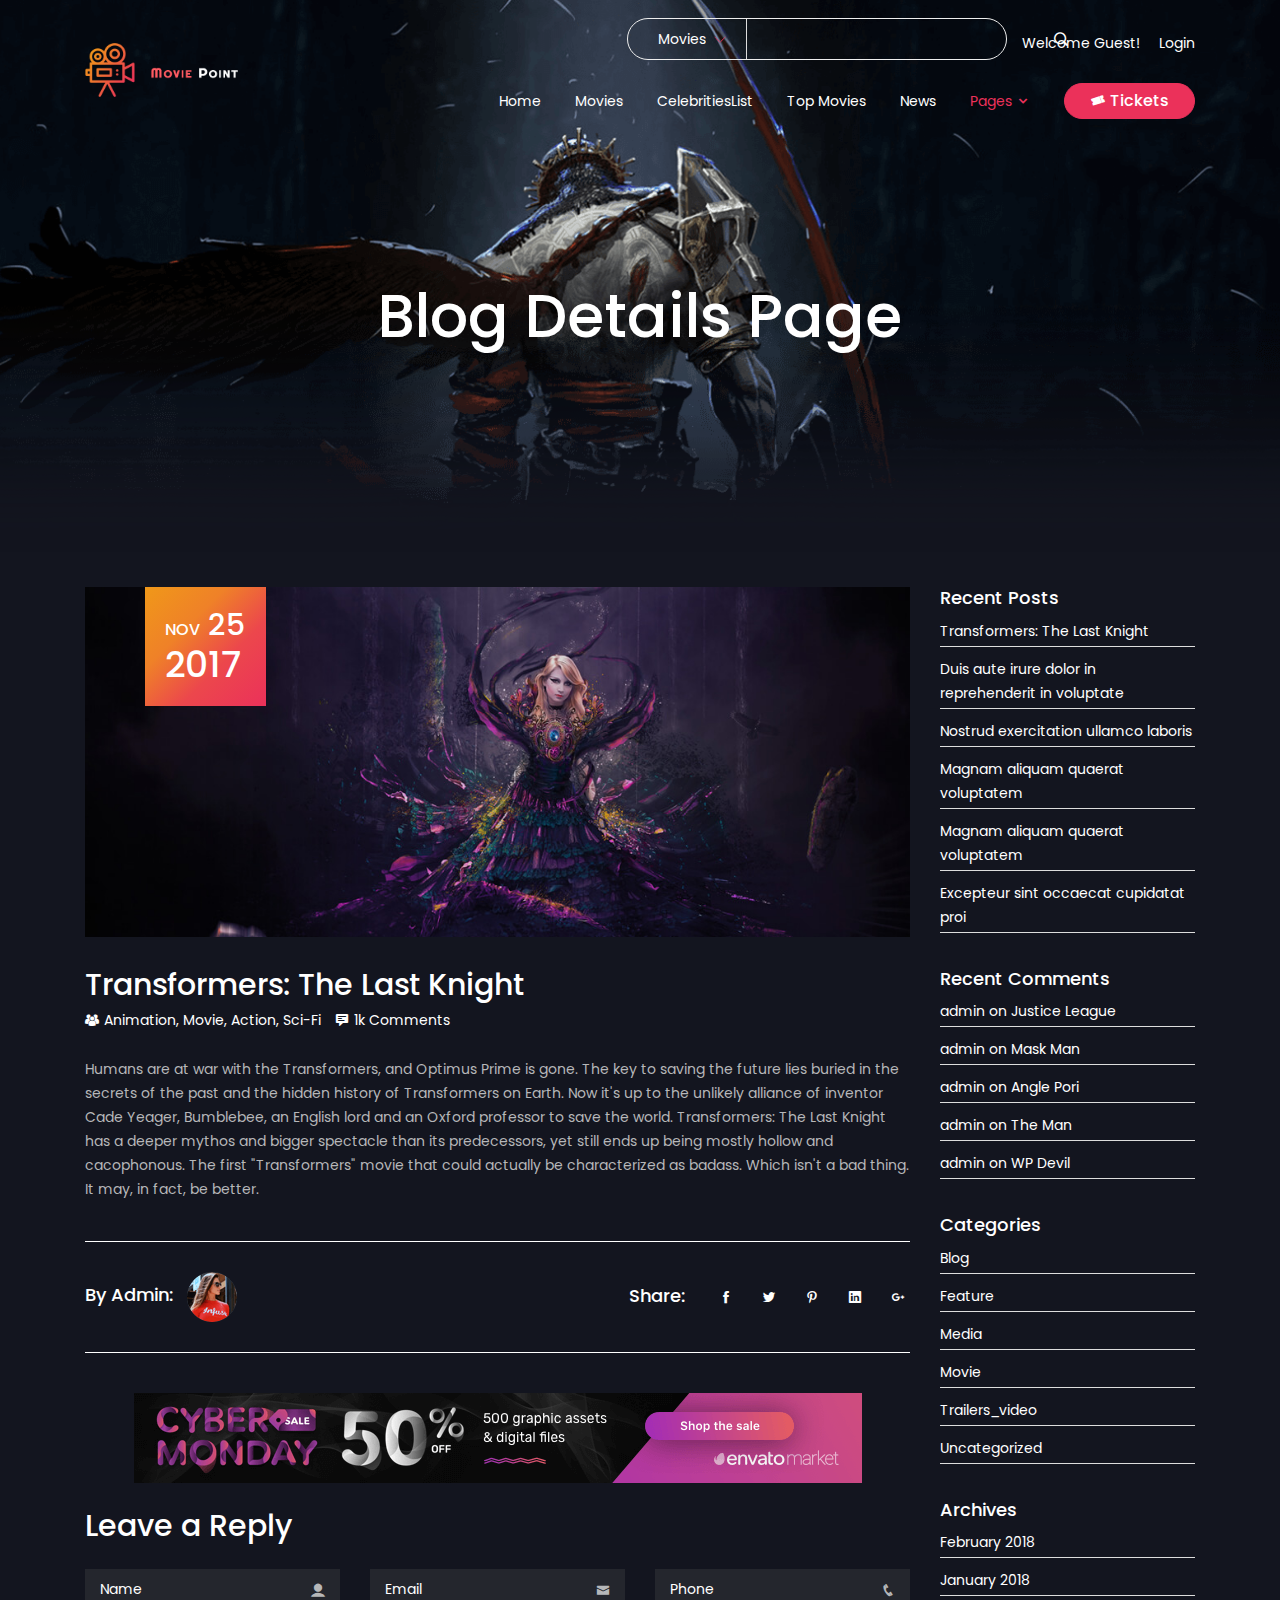
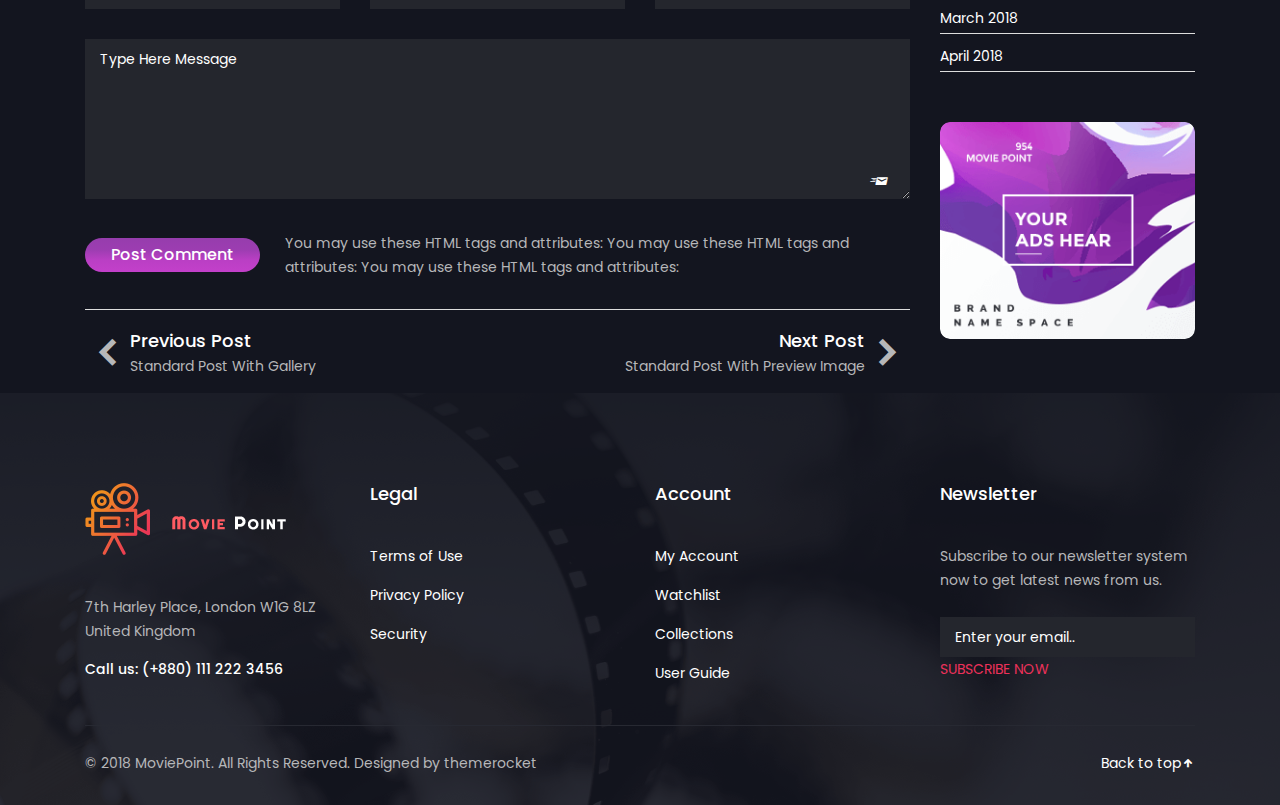
==== blog-details.html @ 6b2acb6d "Basic" ====
<!DOCTYPE HTML>
<html lang="zxx">
	<head>
		<meta charset="UTF-8">
		<meta http-equiv="X-UA-Compatible" content="IE=edge">
		<meta name="viewport" content="width=device-width, initial-scale=1">
		<title>Moviepoint - Online Movie,Vedio and TV Show HTML Template</title>
		<!-- Favicon Icon -->
		<link rel="icon" type="image/png" href="assets/img/favcion.png" />
		<!-- Bootstrap CSS -->
		<link rel="stylesheet" type="text/css" href="assets/css/bootstrap.min.css" media="all" />
		<!-- Slick nav CSS -->
		<link rel="stylesheet" type="text/css" href="assets/css/slicknav.min.css" media="all" />
		<!-- Iconfont CSS -->
		<link rel="stylesheet" type="text/css" href="assets/css/icofont.css" media="all" />
		<!-- Owl carousel CSS -->
		<link rel="stylesheet" type="text/css" href="assets/css/owl.carousel.css">
		<!-- Popup CSS -->
		<link rel="stylesheet" type="text/css" href="assets/css/magnific-popup.css">
		<!-- Main style CSS -->
		<link rel="stylesheet" type="text/css" href="assets/css/style.css" media="all" />
		<!-- Responsive CSS -->
		<link rel="stylesheet" type="text/css" href="assets/css/responsive.css" media="all" />
		<!--[if lt IE 9]>
		  <script src="https://oss.maxcdn.com/html5shiv/3.7.3/html5shiv.min.js"></script>
		  <script src="https://oss.maxcdn.com/respond/1.4.2/respond.min.js"></script>
		<![endif]-->
	</head>
	<body>
		<!-- Page loader -->
	    <div id="preloader"></div>
		<!-- header section start -->
		<header class="header">
			<div class="container">
				<div class="header-area">
					<div class="logo">
						<a href="index-2.html"><img src="assets/img/logo.png" alt="logo" /></a>
					</div>
					<div class="header-right">
						<form action="#">
							<select>
								<option value="Movies">Movies</option>
								<option value="Movies">Movies</option>
								<option value="Movies">Movies</option>
							</select>
							<input type="text"/>
							<button><i class="icofont icofont-search"></i></button>
						</form>
						<ul>
							<li><a href="#">Welcome Guest!</a></li>
							<li><a class="login-popup" href="#">Login</a></li>
						</ul>
					</div>
					<div class="menu-area">
						<div class="responsive-menu"></div>
					    <div class="mainmenu">
                            <ul id="primary-menu">
                                <li><a href="index-2.html">Home</a></li>
                                <li><a href="movies.html">Movies</a></li>
                                <li><a href="celebrities.html">CelebritiesList</a></li>
                                <li><a href="top-movies.html">Top Movies</a></li>
                                <li><a href="blog.html">News</a></li>
								<li><a class="active" href="#">Pages <i class="icofont icofont-simple-down"></i></a>
									<ul>
										<li><a class="active" href="blog-details.html">Blog Details</a></li>
										<li><a href="movie-details.html">Movie Details</a></li>
									</ul>
								</li>
                                <li><a class="theme-btn" href="#"><i class="icofont icofont-ticket"></i> Tickets</a></li>
                            </ul>
					    </div>
					</div>
				</div>
			</div>
		</header>
		<div class="login-area">
			<div class="login-box">
				<a href="#"><i class="icofont icofont-close"></i></a>
				<h2>LOGIN</h2>
				<form action="#">
					<h6>USERNAME OR EMAIL ADDRESS</h6>
					<input type="text" />
					<h6>PASSWORD</h6>
					<input type="text" />
					<div class="login-remember">
						<input type="checkbox" />
						<span>Remember Me</span>
					</div>
					<div class="login-signup">
						<span>SIGNUP</span>
					</div>
					<a href="#" class="theme-btn">LOG IN</a>
					<span>Or Via Social</span>
					<div class="login-social">
						<a href="#"><i class="icofont icofont-social-facebook"></i></a>
						<a href="#"><i class="icofont icofont-social-twitter"></i></a>
						<a href="#"><i class="icofont icofont-social-linkedin"></i></a>
						<a href="#"><i class="icofont icofont-social-google-plus"></i></a>
						<a href="#"><i class="icofont icofont-camera"></i></a>
					</div>
				</form>
				
			</div>
		</div>
		<div class="buy-ticket">
			<div class="container">
				<div class="buy-ticket-area">
					<a href="#"><i class="icofont icofont-close"></i></a>
					<div class="row">
						<div class="col-lg-8">
							<div class="buy-ticket-box">
								<h4>Buy Tickets</h4>
								<h5>Seat</h5>
								<h6>Screen</h6>
								<div class="ticket-box-table">
									<table class="ticket-table-seat">
										<tr>
											<td>1</td>
											<td>1</td>
											<td>1</td>
											<td>1</td>
											<td>1</td>
											<td>1</td>
											<td>1</td>
										</tr>
										<tr>
											<td>1</td>
											<td>1</td>
											<td>1</td>
											<td>1</td>
											<td>1</td>
											<td>1</td>
											<td>1</td>
										</tr>
										<tr>
											<td>1</td>
											<td>1</td>
											<td>1</td>
											<td>1</td>
											<td>1</td>
											<td>1</td>
											<td>1</td>
										</tr>
										<tr>
											<td>1</td>
											<td>1</td>
											<td>1</td>
											<td>1</td>
											<td>1</td>
											<td>1</td>
											<td>1</td>
										</tr>
										<tr>
											<td>1</td>
											<td>1</td>
											<td>1</td>
											<td>1</td>
											<td>1</td>
											<td>1</td>
											<td>1</td>
										</tr>
									</table>
									<table>
										<tr>
											<td>1</td>
										</tr>
										<tr>
											<td>2</td>
										</tr>
										<tr>
											<td>3</td>
										</tr>
										<tr>
											<td>4</td>
										</tr>
										<tr>
											<td>5</td>
										</tr>
									</table>
									<table class="ticket-table-seat">
										<tr>
											<td>1</td>
											<td>1</td>
											<td>1</td>
											<td>1</td>
											<td>1</td>
											<td>1</td>
											<td>1</td>
										</tr>
										<tr>
											<td class="active">1</td>
											<td class="active">1</td>
											<td class="active">1</td>
											<td class="active">1</td>
											<td class="active">1</td>
											<td class="active">1</td>
											<td class="active">1</td>
										</tr>
										<tr>
											<td>1</td>
											<td>1</td>
											<td>1</td>
											<td>1</td>
											<td>1</td>
											<td>1</td>
											<td>1</td>
										</tr>
										<tr>
											<td>1</td>
											<td>1</td>
											<td>1</td>
											<td>1</td>
											<td>1</td>
											<td>1</td>
											<td>1</td>
										</tr>
										<tr>
											<td>1</td>
											<td>1</td>
											<td>1</td>
											<td>1</td>
											<td>1</td>
											<td>1</td>
											<td>1</td>
										</tr>
									</table>
									<table>
										<tr>
											<td>1</td>
										</tr>
										<tr>
											<td>2</td>
										</tr>
										<tr>
											<td>3</td>
										</tr>
										<tr>
											<td>4</td>
										</tr>
										<tr>
											<td>5</td>
										</tr>
									</table>
									<table class="ticket-table-seat">
										<tr>
											<td>1</td>
											<td>1</td>
											<td>1</td>
											<td>1</td>
											<td>1</td>
											<td>1</td>
											<td>1</td>
										</tr>
										<tr>
											<td>1</td>
											<td>1</td>
											<td>1</td>
											<td>1</td>
											<td>1</td>
											<td>1</td>
											<td>1</td>
										</tr>
										<tr>
											<td>1</td>
											<td>1</td>
											<td>1</td>
											<td>1</td>
											<td>1</td>
											<td>1</td>
											<td>1</td>
										</tr>
										<tr>
											<td>1</td>
											<td>1</td>
											<td>1</td>
											<td>1</td>
											<td>1</td>
											<td>1</td>
											<td>1</td>
										</tr>
										<tr>
											<td>1</td>
											<td>1</td>
											<td>1</td>
											<td>1</td>
											<td>1</td>
											<td>1</td>
											<td>1</td>
										</tr>
									</table>
								</div>
								<div class="ticket-box-available">
									<input type="checkbox" />
									<span>Available</span>
									<input type="checkbox" checked />
									<span>Unavailable</span>
									<input type="checkbox" />
									<span>Selected</span>
								</div>
								<a href="#" class="theme-btn">previous</a>
								<a href="#" class="theme-btn">Next</a>
							</div>
						</div>
						<div class="col-lg-3 offset-lg-1">
							<div class="buy-ticket-box mtr-30">
								<h4>Your Information</h4>
								<ul>
									<li>
										<p>Location</p>
										<span>HB Cinema Box Corner</span>
									</li>
									<li>
										<p>TIME</p>
										<span>2018.07.09   20:40</span>
									</li>
									<li>
										<p>Movie name</p>
										<span>Home Alone</span>
									</li>
									<li>
										<p>Ticket number</p>
										<span>2 Adults, 2 Children, 2 Seniors</span>
									</li>
									<li>
										<p>Price</p>
										<span>89$</span>
									</li>
								</ul>
							</div>
						</div>
					</div>
				</div>
			</div>
		</div><!-- header section end -->
		<!-- breadcrumb area start -->
		<section class="breadcrumb-area">
			<div class="container">
				<div class="row">
					<div class="col-lg-12">
						<div class="breadcrumb-area-content">
							<h1>Blog Details Page</h1>
						</div>
					</div>
				</div>
			</div>
		</section><!-- breadcrumb area end -->
		<!-- blog area start -->
		<section class="blog-details">
			<div class="container">
				<div class="row">
					<div class="col-lg-9">
						<div class="news-details">
							<div class="single-news">
								<div class="news-bg-1"></div>
								<div class="news-date">
									<h2><span>NOV</span> 25</h2>
									<h1>2017</h1>
								</div>
							</div>
							<h2>Transformers: The Last Knight</h2>
							<a href="#"><i class="icofont icofont-users"></i>Animation, Movie, Action, Sci-Fi</a>
							<a href="#"><i class="icofont icofont-comment"></i>1k Comments</a>
							<p>Humans are at war with the Transformers, and Optimus Prime is gone. The key to saving the future lies buried in the secrets of the past and the hidden history of Transformers on Earth. Now it's up to the unlikely alliance of inventor Cade Yeager, Bumblebee, an English lord and an Oxford professor to save the world. Transformers: The Last Knight has a deeper mythos and bigger spectacle than its predecessors, yet still ends up being mostly hollow and cacophonous. The first "Transformers" movie that could actually be characterized as badass. Which isn't a bad thing. It may, in fact, be better.</p>
							<div class="detail-author">
								<div class="row flexbox-center">
									<div class="col-lg-6 text-lg-left text-center">
										<div class="details-author">
											<h4>By Admin:</h4>
											<img src="assets/img/author.png" alt="" />
										</div>
									</div>
									<div class="col-lg-6 text-lg-right text-center">
										<div class="details-author">
											<h4>Share:</h4>
											<a href="#"><i class="icofont icofont-social-facebook"></i></a>
											<a href="#"><i class="icofont icofont-social-twitter"></i></a>
											<a href="#"><i class="icofont icofont-social-pinterest"></i></a>
											<a href="#"><i class="icofont icofont-social-linkedin"></i></a>
											<a href="#"><i class="icofont icofont-social-google-plus"></i></a>
										</div>
									</div>
								</div>
							</div>
							<div class="text-center">
								<img src="assets/img/blog-detail.png" alt="" />
							</div>
							<div class="details-reply">
								<h2>Leave a Reply</h2>
								<form action="#">
									<div class="row">
										<div class="col-lg-4">
											<div class="select-container">
												<input type="text" placeholder="Name"/>
												<i class="icofont icofont-ui-user"></i>
											</div>
										</div>
										<div class="col-lg-4">
											<div class="select-container">
												<input type="text" placeholder="Email"/>
												<i class="icofont icofont-envelope"></i>
											</div>
										</div>
										<div class="col-lg-4">
											<div class="select-container">
												<input type="text" placeholder="Phone"/>
												<i class="icofont icofont-phone"></i>
											</div>
										</div>
										<div class="col-lg-12">
											<div class="textarea-container">
												<textarea placeholder="Type Here Message"></textarea>
												<button><i class="icofont icofont-send-mail"></i></button>
											</div>
										</div>
									</div>
								</form>
							</div>
							<div class="details-comment">
								<a class="theme-btn theme-btn2" href="#">Post Comment</a>
								<p>You may use these HTML tags and attributes: You may use these HTML tags and attributes: You may use these HTML tags and attributes: </p>
							</div>
							<div class="details-thumb">
								<div class="details-thumb-prev">
									<div class="thumb-icon">
										<i class="icofont icofont-simple-left"></i>
									</div>
									<div class="thumb-text">
										<h4>Previous Post</h4>
										<p>Standard Post With Gallery</p>
									</div>
								</div>
								<div class="details-thumb-next">
									<div class="thumb-text">
										<h4>Next Post</h4>
										<p>Standard Post With Preview Image</p>
									</div>
									<div class="thumb-icon">
										<i class="icofont icofont-simple-right"></i>
									</div>
								</div>
							</div>
						</div>
					</div>
					<div class="col-lg-3">
						<div class="blog-sidebar">
							<h4>Recent Posts</h4>
							<ul>
								<li><a href="#">Transformers: The Last Knight</a></li>
								<li><a href="#">Duis aute irure dolor in reprehenderit in voluptate</a></li>
								<li><a href="#">Nostrud exercitation ullamco laboris</a></li>
								<li><a href="#">Magnam aliquam quaerat voluptatem</a></li>
								<li><a href="#">Magnam aliquam quaerat voluptatem</a></li>
								<li><a href="#">Excepteur sint occaecat cupidatat proi</a></li>
							</ul>
							<h4>Recent Comments</h4>
							<ul>
								<li><a href="#">admin on Justice League</a></li>
								<li><a href="#">admin on Mask Man</a></li>
								<li><a href="#">admin on Angle Pori</a></li>
								<li><a href="#">admin on The Man</a></li>
								<li><a href="#">admin on WP Devil</a></li>
							</ul>
							<h4>Categories</h4>
							<ul>
								<li><a href="#">Blog</a></li>
								<li><a href="#">Feature</a></li>
								<li><a href="#">Media</a></li>
								<li><a href="#">Movie</a></li>
								<li><a href="#">Trailers_video</a></li>
								<li><a href="#">Uncategorized</a></li>
							</ul>
							<h4>Archives</h4>
							<ul>
								<li><a href="#">February 2018</a></li>
								<li><a href="#">January 2018</a></li>
								<li><a href="#">March 2018</a></li>
								<li><a href="#">April 2018</a></li>
							</ul>
							<div class="portfolio-sidebar">
								<img src="assets/img/sidebar/sidebar1.png" alt="sidebar" />
							</div>
						</div>
					</div>
				</div>
			</div>
		</section><!-- blog area end -->
		<!-- footer section start -->
		<footer class="footer">
			<div class="container">
				<div class="row">
                    <div class="col-lg-3 col-sm-6">
						<div class="widget">
							<img src="assets/img/logo.png" alt="about" />
							<p>7th Harley Place, London W1G 8LZ United Kingdom</p>
							<h6><span>Call us: </span>(+880) 111 222 3456</h6>
						</div>
                    </div>
                    <div class="col-lg-3 col-sm-6">
						<div class="widget">
							<h4>Legal</h4>
							<ul>
								<li><a href="#">Terms of Use</a></li>
								<li><a href="#">Privacy Policy</a></li>
								<li><a href="#">Security</a></li>
							</ul>
						</div>
                    </div>
                    <div class="col-lg-3 col-sm-6">
						<div class="widget">
							<h4>Account</h4>
							<ul>
								<li><a href="#">My Account</a></li>
								<li><a href="#">Watchlist</a></li>
								<li><a href="#">Collections</a></li>
								<li><a href="#">User Guide</a></li>
							</ul>
						</div>
                    </div>
                    <div class="col-lg-3 col-sm-6">
						<div class="widget">
							<h4>Newsletter</h4>
							<p>Subscribe to our newsletter system now to get latest news from us.</p>
							<form action="#">
								<input type="text" placeholder="Enter your email.."/>
								<button>SUBSCRIBE NOW</button>
							</form>
						</div>
                    </div>
				</div>
				<hr />
			</div>
			<div class="copyright">
				<div class="container">
					<div class="row">
						<div class="col-lg-6 text-center text-lg-left">
							<div class="copyright-content">
								<p>&copy; 2018 MoviePoint. All Rights Reserved. Designed by themerocket</p>
							</div>
						</div>
						<div class="col-lg-6 text-center text-lg-right">
							<div class="copyright-content">
								<a href="#" class="scrollToTop">
									Back to top<i class="icofont icofont-arrow-up"></i>
								</a>
							</div>
						</div>
					</div>
				</div>
			</div>
		</footer><!-- footer section end -->
		<!-- jquery main JS -->
		<script src="assets/js/jquery.min.js"></script>
		<!-- Bootstrap JS -->
		<script src="assets/js/bootstrap.min.js"></script>
		<!-- Slick nav JS -->
		<script src="assets/js/jquery.slicknav.min.js"></script>
		<!-- owl carousel JS -->
		<script src="assets/js/owl.carousel.min.js"></script>
		<!-- Popup JS -->
		<script src="assets/js/jquery.magnific-popup.min.js"></script>
		<!-- Isotope JS -->
		<script src="assets/js/isotope.pkgd.min.js"></script>
		<!-- main JS -->
		<script src="assets/js/main.js"></script>
	</body>
</html>
---- assets/css/style.css ----
/*
Theme Name: Movie Point
Version: 1.0
Author: Jsoft
Description: Online Movie,Vedio and TV Show HTML Template
*/

/**
 *** CSS Indexing ***
 * THEME DEFAULT CSS
 * RESET CSS
 * HEADER AREA CSS
 * HERO AREA CSS
 * portfolio AREA CSS
 * video AREA CSS
 * news AREA CSS
 * footer AREA CSS
 * Movie details PAGE CSS
 * seat plan PAGE CSS
 * login PAGE CSS
 * blog PAGE CSS
 * blog details PAGE CSS
 * PRELOADER CSS
**/

/*----------------------------------
--------- THEME DEFAULT CSS --------
----------------------------------*/
@import url('https://fonts.googleapis.com/css?family=Poppins:300,400,500,600,700,900');
body {
    line-height: 24px;
    font-size: 14px;
    color: #b6b7b9;
	background: #13151f;
	font-family: 'Poppins', sans-serif;
    font-weight: 400;
    position: relative;
}

/*----------------------------
---------- RESET CSS ---------
----------------------------*/
h1,
h2,
h3,
h4,
h5,
h6 {
    font-weight: 500;
	color: #fff;
}
h1,
h2,
h3,
h4,
h5,
h6,
p {
    margin: 0px;
}
h1 {
    font-size: 36px;
}
h2 {
    font-size: 30px;
}
h4 {
    font-size: 18px;
}
h6 {
    font-size: 14px;
}
a {
    transition: 0.6s;
}
a,
a:hover {
    color: #fff;
}
img {
    max-width: 100%;
    height: auto;
}
iframe {
    width: 100%;
    border: none;
}
a,
a:hover,
a:focus,
a:active,
button:focus {
    text-decoration: none;
    border: none;
    outline: 0;
}
ul {
    list-style: none;
    margin: 0;
    padding: 0;
}
ol {
    margin-bottom: 0;
}
select:focus,
select:active {
    box-shadow: none;
    border: 0;
    outline: 0
}
input:focus,
textarea:focus,
select:focus,
button:focus {
    outline: none;
}
button{
    cursor: pointer;
}
textarea {
	height: 160px;
}
input[type="text"],
input[type="submit"],
button[type="submit"],
input[type="email"],
input[type="url"],
input[type="tel"],
input[type="search"],
input[type="password"],
input[type="number"],
textarea {
    background: #24262d;
    width: 100%;
    padding: 8px 15px;
    border: none;
}
input[type="submit"],
button[type="submit"] {
    width: auto;
    color: #666;
    padding: 4px 15px;
}
textarea:focus {
    outline: none !important;
    box-shadow: none !important;
}
.section-title h1 i {
    color: #fece50;
	font-size: 40px;
	margin-right: 5px;
}
.mt-100 {
    margin-top: 100px;
}
.mt-30 {
    margin-top: 30px;
}
.mt-20 {
    margin-top: 20px;
}
.pt-60 {
	padding-top: 60px;
}
.pb-90 {
	padding-bottom: 90px;
}
.pb-20 {
	padding-bottom: 20px;
}
.ptb-100 {
    padding: 100px 0;
}
.ptb-90 {
    padding: 90px 0;
}
.owl-nav div {
    position: absolute;
    top: 50%;
    left: 20px;
    width: 35px;
    background: #fff;
    color: #000;
    height: 35px;
    line-height: 36px;
    border-radius: 100%;
    text-align: center;
    font-size: 29px;
    transition: 0.4s;
    margin-top: -60px;
}
.owl-nav div:hover {
    background: #000;
    color: #fff;
}
.owl-nav div.owl-next {
    right: 20px;
    left: auto;
}
.owl-dots {
    text-align: center;
    margin-top: 35px;
}
.owl-dot {
    width: 20px;
    height: 6px;
	border-radius: 5px;
    background: #595a5f;
    display: inline-block;
    margin: 0 5px;
}
.owl-dot.active {
    width: 28px;
    background: #eb315a;
}
.display-table {
    display: table;
    height: 100%;
    width: 100%;
}
.display-tablecell {
    display: table-cell;
    vertical-align: middle;
}
.theme-btn {
	background: #eb315a;
    border: 1px solid #eb315a;
    color: #fff;
	border-radius: 35px;
    padding: 5px 25px;
    display: inline-block;
    font-size: 16px;
	cursor: pointer;
	font-weight: 500;
}
.theme-btn:hover {
    border: 1px solid #eb315a;
	background: transparent;
    color: #eb315a;
}
.theme-btn2:hover,
.theme-btn2 {
    color: #fff;
	background: #963dad; /* Old browsers */
	background: -moz-linear-gradient(top, #963dad 0%, #9c3db1 34%, #ba3fc4 65%, #c340ca 100%); /* FF3.6-15 */
	background: -webkit-linear-gradient(top, #963dad 0%,#9c3db1 34%,#ba3fc4 65%,#c340ca 100%); /* Chrome10-25,Safari5.1-6 */
	background: linear-gradient(to bottom, #963dad 0%,#9c3db1 34%,#ba3fc4 65%,#c340ca 100%); 
	border: none;
}
.flexbox-center {
    display: -moz-flex;
    display: -ms-flex;
    display: -o-flex;
    display: -webkit-box;
    display: -ms-flexbox;
    display: flex;
    -webkit-box-pack: center;
    -ms-flex-pack: center;
    justify-content: center;
    -webkit-box-align: center;
    -ms-flex-align: center;
    align-items: center;
}
textarea,
input,
textarea::-webkit-input-placeholder ,
input::-webkit-input-placeholder {
    color: #fff;
}

/*--------------------------------------
-------- HEADER AREA CSS START --------
---------------------------------------*/
.header {
	padding: 18px 0;
	position: absolute;
	top: 0;
	left: 0;
	width: 100%;
	z-index: 99;
}
.header-area {
    display: grid;
    grid-template-rows: repeat(2,1fr);
    grid-template-columns: repeat(12,1fr);
    align-items: center;
    grid-gap: 20px;
}
.logo {
    grid-column: span 2;
    grid-row: span 2;
    padding-right: 15px;
}
.header-right {
    grid-column: span 10;
    text-align: right;
    display: flex;
    align-items: center;
}

.menu-area {
    grid-column: span 10;
}
.mainmenu {
    text-align: right;
}
.mainmenu li {
    display: inline-block;
	position: relative;
}
.mainmenu li a:not(.theme-btn) {
    display: inline-block;
	margin-right: 30px;
	padding: 3px 0;
}
.slicknav_menu {
	padding: 0;
    background: transparent;
}
.mainmenu {
    display: block;
}
.slicknav_menu {
	display: none;
}
.header.sticky {
	border-bottom: 1px solid #fff;
	background: #000;
}
.mainmenu li:hover ul {
    transform: scaleY(1);
}
.mainmenu li ul li {
	display: block;
}
.mainmenu li ul {
    position: absolute;
    top: 100%;
    background: #000;
    padding: 5px 15px;
    left: 0;
    text-align: left;
    min-width: 200px;
    transform: scaleY(0);
    transition: all 0.4s;
}
.mainmenu li a.active, .mainmenu li a:hover {
    color: #eb315a;
}
.header-right form {
    display: flex;
    max-width: 380px;
    border: 1px solid #eee;
    border-radius: 30px;
    margin-left: auto;
}
.header-right form button {
    background: transparent;
    color: #fff;
    border: none;
    padding-right: 10px;
}
option {
	color: #000;
}
.header-right form select {
    background: url('../img/select-icon.png') no-repeat right center;
    color: #fff;
    padding: 0 20px 0 30px;
    border: none;
	-moz-appearance: none;
    -webkit-appearance: none;
    appearance: none;
}

.header-right form input {
    width: auto;
	background: transparent;
	color: #fff;
    border: none;
    margin: 0;
    border-left: 1px solid #ddd;
    margin-left: 20px;
}

.header-right ul li a:hover {
	color: #eb315a;
}
.header-right ul li {
    padding: 8px 0 0;
    margin-left: 15px;
    display: inline-block;
}
/*--------------------------------------
--------- HEADER AREA CSS END ---------
---------------------------------------*/

/*----------------------------------
-------- HERO AREA CSS START -------
------------------------------------*/
.hero-area {
    position: relative;
    background-image: url('../img/hero-area.png');
    background-repeat: no-repeat;
    background-position: center;
    background-size: cover;
    overflow: hidden;
}
.hero-area-slide {
    background: #13151f;
    margin: 320px 15px 50px;
    padding-top: 52px;
    box-shadow: 0 0 20px #000000;
}

.hero-area-content > img {
    position: relative;
    margin-top: -120px;
}
.hero-area-slider {
	margin: auto;
	max-width: 950px;
}

.author-review {
    color: #fece50;
    float: left;
}

.review h4 {
    padding-left: 25px;
    overflow: hidden;
}

.review {
    margin: 8px 0 35px;
}

.hero-area-content h3 {
    margin-top: 35px;
}

.single-slide-cast {
    width: 11.5%;
	margin-right: 1%;
	float: left;
    margin-top: 15px;
}

.single-slide-cast img {
    border-radius: 100%;
}

.single-slide-cast.text-center {
    height: 45px;
    line-height: 45px;
    border-radius: 100%;
    max-width: 45px;
    border: 2px solid #eb315a;
    color: #eb315a;
}
.pr-50 {
	padding-right: 10px;
	margin-left: -15px;
}
.slide-trailor {
    overflow: hidden;
    margin-top: 40px;
}

.slide-cast {
    overflow: hidden;
}

.slide-trailor h3 {
    float: left;
    margin: 0;
    margin-right: 25px;
}
.hero-area-thumb .hero-area-slide {
	margin: 0 15px;
}
.thumb-prev {
    position: absolute;
    bottom: 0;
    left: -690px;
    max-width: 950px;
    -webkit-perspective: 80px;
    perspective: 80px;
}
.thumb-prev .hero-area-slide {
    -webkit-transform-style: preserve-3d;
    -webkit-transform: rotateY(2deg);
    transform-style: preserve-3d;
    transform: rotateY(2deg);
    cursor: pointer;
}
.thumb-next {
    position: absolute;
    bottom: 0;
    right: -690px;
    max-width: 950px;
    -webkit-perspective: 80px;
    perspective: 80px;
}
.thumb-next .hero-area-slide {
    -webkit-transform-style: preserve-3d;
    -webkit-transform: rotateY(-2deg);
    transform-style: preserve-3d;
    transform: rotateY(-2deg);
    cursor: pointer;
}
/*----------------------------------
--------- HERO AREA CSS END --------
-----------------------------------*/

/*----------------------------------
-------- portfolio AREA CSS START -------
------------------------------------*/
hr {
	margin: 0;
	border-top: 1px solid #ddd;
}
.portfolio-menu {
	padding-top: 30px;
}

.portfolio-menu li {
    display: inline-block;
    position: relative;
    margin-left: 15px;
    padding-bottom: 20px;
    cursor: pointer;
}

.portfolio-menu li::before {
    background: transparent;
    bottom: -2px;
    left: 0;
    right: 0;
    transition: 0.4s;
    content: "";
    height: 4px;
    position: absolute;
    z-index: 99;
}

.portfolio-menu li.active {
    color: #fff;
}

.portfolio-menu li.active::before,.portfolio-menu li:hover::before {
    background: #eb315a;
}
.portfolio-content h2 {
    margin-top: 20px;
}

.single-portfolio {
    margin-top: 50px;
}
.video-area,
.single-portfolio-img {
	overflow: hidden;
	position: relative;
}
.single-portfolio-img:hover .popup-youtube i {
	opacity: 1;
}
.single-portfolio-img .popup-youtube i {
	opacity: 0;
}
.video-area img,
.single-portfolio-img img {
	transition: 0.9s;
}
.video-area:hover img,
.single-portfolio:hover img {
	transform: scale(1.2);
}
.single-portfolio .review {
    margin-bottom: 0;
}

.portfolio-sidebar img {
    margin-top: 30px;
	border-radius: 10px;
}

.portfolio-sidebar {
    margin-top: 20px;
}
/*----------------------------------
--------- portfolio AREA CSS END --------
-----------------------------------*/


/*----------------------------------
-------- video AREA CSS START -------
------------------------------------*/
.video-area {
    position: relative;
	margin-top: 35px;
}

.popup-youtube i:hover {
    color: #fece50;
    border: 2px solid #fece50;
}
.popup-youtube i {
    width: 60px;
    height: 60px;
    line-height: 60px;
	color: #fff;
    border: 2px solid #fff;
    border-radius: 50%;
    text-align: center;
    font-size: 18px;
    display: inline-block;
    transition: all 0.4s;
    position: absolute;
    top: 0;
    bottom: 0;
    margin: auto;
    left: 0;
    right: 0;
}

.video-text {
    position: absolute;
    left: 0;
    bottom: 0;
    background: rgba(19,21,31,0.6);
    padding: 20px 35px;
    width: 100%;
}

.video-text .review {
    margin-bottom: 0;
}
/*----------------------------------
--------- video AREA CSS END --------
-----------------------------------*/

/*----------------------------------
-------- news AREA CSS START -------
------------------------------------*/
.single-news {
	position: relative;
	color: #fff;
}
.news-content {
    position: absolute;
    left: 60px;
    bottom: 35px;
    right: 420px;
}
.news-bg-1 {
	background: url('../img/news/news1.jpg') no-repeat center / cover;
    height: 350px;
}
.news-bg-2 {
	background: url('../img/news/news2.jpg') no-repeat center / cover;
    height: 350px;
}
.news-bg-3 {
	background: url('../img/news/news3.jpg') no-repeat center / cover;
    height: 350px;
}
.news-date {
	position: absolute;
	left: 60px;
	top: 0;
	background: #f09819; /* Old browsers */
	background: -moz-linear-gradient(-45deg, #f09819 0%, #ef8128 34%, #ec474c 64%, #eb315a 100%); /* FF3.6-15 */
	background: -webkit-linear-gradient(-45deg, #f09819 0%,#ef8128 34%,#ec474c 64%,#eb315a 100%); /* Chrome10-25,Safari5.1-6 */
	background: linear-gradient(135deg, #f09819 0%,#ef8128 34%,#ec474c 64%,#eb315a 100%);
	padding: 20px;
}
.news-date h2 span {
	font-size: 16px;
}
.news-content > h2 {
    margin-bottom: 15px;
}

.news-slider .single-news{
    max-width: 950px;
    margin: 50px auto 0;
}
.single-news a {
    position: absolute;
    right: 40px;
    bottom: 40px;
}
.news-slide-area {
    position: relative;
    overflow: hidden;
}
.news-next {
    position: absolute;
    width: 950px;
    bottom: 0;
    left: 0;
    margin-left: -770px;
    z-index: 99;
    cursor: pointer;
}

.news-prev {
    position: absolute;
    width: 950px;
    bottom: 0;
    right: 0;
    margin-right: -770px;
    z-index: 99;
    cursor: pointer;
    height: 350px;
}
/*----------------------------------
--------- news AREA CSS END --------
-----------------------------------*/

/*----------------------------------
--------- footer AREA CSS START --------
-----------------------------------*/
.footer {
	background: url('../img/footer-bg.png') no-repeat bottom center / cover;
    position: relative;
	padding: 90px 0 30px;
}
.footer::before {
    position: absolute;
    background: #13151f;
    top: 0;
    left: 0;
    content: "";
    width: 100%;
    height: 100%;
    opacity: 0.9;
}
.widget h4,.widget img {
    margin-bottom: 40px;
}

.widget ul li {
    margin-top: 15px;
}

.widget h6 {
    margin-top: 18px;
}

.widget {
    margin-bottom: 40px;
}

.widget button {
    background: transparent;
    color: #eb315a;
    border: none;
    padding: 0;
}

.widget form {
    margin-top: 25px;
}
.copyright {
    padding-top: 25px;
}
/*----------------------------------
--------- footer AREA CSS END --------
-----------------------------------*/

/*----------------------------------
---- Movie details PAGE CSS START ----
------------------------------------*/
.breadcrumb-area {
    position: relative;
    background-image: url('../img/breadcrumb.png');
    background-repeat: no-repeat;
    background-position: center;
    background-size: cover;
	padding: 280px 0 200px;
}
.breadcrumb-area-content {
	text-align: center;
}
.breadcrumb-area-content h1 {
	font-size: 60px;
}
.transformers-box {
    padding: 35px;
    box-shadow: 0 0 20px #000000;
    position: relative;
}

.transformers-box .transformers-content img {
    display: block;
    position: relative;
}

.transformers-content > p {
    margin: 12px 0 30px;
    position: relative;
    padding-left: 70px;
}
.transformers-content > h2 + a.theme-btn {
    margin: 12px 10px 20px 0;
}

.transformers-content > p::before {
    position: absolute;
    content: "";
    left: 0;
    bottom: 0;
    top: 0;
    width: 55px;
    height: 2px;
    margin: auto;
    background: #eb315a;
}

.transformers-left {
    color: #eb315a;
    min-width: 100px;
}

.transformers-content ul li {
    display: flex;
    margin-top: 12px;
    font-weight: 300;
}

.transformers-right .theme-btn {
    margin: 0 8px;
	padding: 2px 15px;
}

.transformers-bottom {
    display: flex;
    margin-top: 10px;
    justify-content: space-between;
}

.transformers-bottom span {
    display: block;
    color: #eb315a;
}

.transformers-bottom p {
    margin-bottom: 8px;
}
.transformers-box > .theme-btn {
    position: absolute;
    right: 0;
    bottom: 0;
    border-radius: 5px 0 0;
}

.details-content >div {
    margin-top: 30px;
}

.details-content {
    padding-top: 10px;
    border-bottom: 1px solid #ddd;
    padding-bottom: 50px;
}

.details-content >div h2 {
    margin-bottom: 20px;
}

.details-overview h2 {
    position: relative;
    padding-bottom: 10px;
}

.details-overview h2::before {
    position: absolute;
    bottom: -2px;
    left: 0;
    background: #eb315a;
    content: "";
    width: 50px;
    height: 2px;
}
.select-container {
    position: relative;
    margin-bottom: 30px;
}
.textarea-container {
    position: relative;
}
.textarea-container button {
	color: #fff;
	background: transparent;
	font-size: 20px;
	border: none;
}
.textarea-container button,
.select-container i {
    position: absolute;
    right: 15px;
    bottom: 12px;
    margin: auto;
}
.details-comment {
    display: flex;
    align-items: center;
}

.details-comment a {
    flex: 1;
	text-align: center;
}

.details-comment p {
    flex: 5;
    margin-left: 25px;
}

.details-thumb > div {
    padding-top: 20px;
    display: flex;
    width: 50%;
}

.thumb-icon {
    width: 45px;
    font-size: 45px;
}

.thumb-text {
	flex: 5;
}

.details-thumb {
    display: flex;
}

.details-thumb > div h4,
.details-thumb > div i {
	transition: 0.4s;
}
.details-thumb > div:hover h4,
.details-thumb > div:hover i {
	color: #eb315a
}
.details-thumb-next {
    text-align: right;
}

.thumb-text h4 {
    margin-bottom: 2px;
}
/*----------------------------------
----- Movie details PAGE CSS END ----
-----------------------------------*/

/*----------------------------------
-------- seat plan PAGE CSS START -------
------------------------------------*/
.buy-ticket {
    position: absolute;
    top: 0;
    left: 0;
    right: 0;
    height: 100%;
	display: none;
    background: rgba(0,0,0,0.4);
    z-index: 99;
    color: #171717;
}

.buy-ticket-area {
    margin-top: 140px;
    background: #f5f5f5;
	box-shadow: 0 0 5px #222;
    position: relative;
    padding: 100px 120px 120px;
}
.buy-ticket-area > a {
    color: #171717;
    font-size: 50px;
    top: 20px;
    right: 25px;
    position: absolute;
}

.buy-ticket-box h4 {
    color: #eb315a;
    margin-bottom: 50px;
}

.buy-ticket-box h5 {
    color: #000;
    margin-bottom: 15px;
}

.buy-ticket-box h6 {
    color: #060606;
    text-align: center;
    border-bottom: 5px solid #eb315a;
    padding-bottom: 8px;
}

.ticket-box-table {
    display: flex;
	padding-top: 35px;
	justify-content: space-between;
}

.ticket-table-seat td.active,
.ticket-table-seat td:hover {
	background: #eb315a;
	border-color: #eb315a;
	color: #fff;
}
.ticket-table-seat td {
    width: 19px;
    height: 19px;
    border: 1px solid #aaa;
    border-radius: 30px;
    text-align: center;
    line-height: 15px;
    border-collapse: collapse;
    margin: 3px;
	font-size: 10px;
    display: inline-block;
}

.ticket-box-table table:not(.ticket-table-seat) td {
    line-height: 24px;
}

.ticket-box-available span {
	display: inline-block;
	margin-right: 30px;
}
.ticket-box-available input {
	margin-right: 5px;
	position: relative;
	top: 2px;
}
.ticket-box-available {
    margin: 50px 0;
}
.buy-ticket-box ul li p {
    text-transform: uppercase;
    font-weight: 600;
    margin-bottom: 2px;
}

.buy-ticket-box ul li {
    margin-bottom: 25px;
}

.buy-ticket-box ul li:last-child {
    margin-bottom: 0;
}

.buy-ticket-box ul {
    position: relative;
}

.buy-ticket-box ul::before {
    left: -50px;
    top: 30px;
    bottom: 50px;
    width: 2px;
    background: #aaa;
    content: "";
    position: absolute;
}

.buy-ticket-box > a.theme-btn {
    margin-right: 5px;
}
/*----------------------------------
--------- seat plan PAGE CSS END --------
-----------------------------------*/

/*----------------------------------
-------- login PAGE CSS START -------
------------------------------------*/

/*----------------------------------
--------- login PAGE CSS END --------
-----------------------------------*/
.login-area {
    position: absolute;
    top: 0;
    left: 0;
    right: 0;
    margin: auto;
	display: none;
    height: 100%;
    background: rgba(0,0,0,0.4);
    z-index: 99;
	padding: 0 15px;
}

.login-box {
    max-width: 380px;
    background: #fff;
    position: relative;
    color: #03090e;
    margin: 200px auto 0;
    padding: 40px 25px 25px;
}

.login-box a {
    color: #03090e;
}

.login-box > a {
    position: absolute;
    right: 0;
    top: 0;
    background: #eb315a;
    font-size: 22px;
    color: #fff;
    width: 35px;
    height: 35px;
    text-align: center;
    line-height: 35px;
}

.login-box h2 {
    text-align: center;
    color: #03090e;
    margin-bottom: 20px;
}

.login-box h6 {}

.login-box h6 {
    color: #03090e;
    margin-bottom: 12px;
}

.login-box input {
    margin-bottom: 20px;
	background: transparent;
	border: 1px solid #ddd;
}

.login-signup {
    float: right;
}

.login-remember {
    float: left;
}

.login-signup a {
    color: #008aff;
}

.login-box form .theme-btn {
    width: 100%;
    border-radius: 0;
	color: #fff;
	text-align: center;
    margin-top: 5px;
}

.login-box form .theme-btn + span {
    margin: 22px 0;
    display: block;
}

.login-social {
    display: flex;
    justify-content: space-between;
}

.login-social a i {
    width: 45px;
    display: inline-block;
    height: 45px;
    font-size: 20px;
    line-height: 45px;
    color: #fff;
    background: #3a559f;
    text-align: center;
}
.login-social a i.icofont-social-twitter {
    background: #50abf1;
}
.login-social a i.icofont-social-linkedin {
    background: #dd4b39;
}
.login-social a i.icofont-social-google-plus {
    background: #0084b1;
}
.login-social a i.icofont-camera {
    background: #c536a4;
}
/*----------------------------------
-------- blog PAGE CSS START -------
------------------------------------*/
.blog-area {
	padding-top: 30px;
}
.blog-area .single-news {
	margin-top: 70px;
}
/*----------------------------------
--------- blog PAGE CSS END --------
-----------------------------------*/

/*----------------------------------
-------- blog details PAGE CSS START -------
------------------------------------*/
.news-details a i {
	margin-right: 5px;
}
.news-details > h2 {
    margin: 30px 0 5px;
}

.news-details > h2 + a,.news-details > h2 + a + a {
    margin-right: 10px;
    display: inline-block;
}

.news-details > p {
    margin-top: 25px;
}

.news-details .details-thumb {
    border-top: 1px solid #ddd;
	padding-bottom: 15px;
}

.news-details .details-comment {
    padding: 25px 0 30px;
}

.news-details .details-reply {
	margin-top: 25px;
}
.news-details .details-reply h2 {
    margin-bottom: 25px;
}

.blog-sidebar ul li {
    border-bottom: 1px solid #ddd;
    margin-top: 10px;
    padding-bottom: 3px;
}

.blog-sidebar h4 {
    margin-top: 35px;
}

.news-details {
    padding-top: 35px;
}
.detail-author {
    margin: 40px 0;
    border-top: 1px solid #fff;
    border-bottom: 1px solid #fff;
    padding: 30px 0;
}

.details-author h4 {
    display: inline-block;
    margin-right: 10px;
}

.details-author a {
    margin-left: 20px;
}
/*----------------------------------
---------  blog details PAGE CSS END --------
-----------------------------------*/

/*--------------------------------------
-------- Pre Loader Style START --------
---------------------------------------*/
#preloader {
  position: fixed;
  z-index: 99999999999;
  top: 0;
  left: 0;
  overflow: visible;
  width: 100%;
  height: 100%;
  background: #fff url("../img/loader.gif") no-repeat center center;
}
/*--------------------------------------
--------- Pre Loader Style END ---------
---------------------------------------*/
---- assets/css/responsive.css ----
@media only screen and (max-width: 1350px){
	.news-slider .single-news {
		max-width: 880px;
	}
}
@media only screen and (max-width: 1285px){
	.news-prev,
	.news-next,
	.thumb-prev,
	.thumb-next,
	.hero-area-slider {
		max-width: 880px;
	}
	.hero-area-content > img {
		margin-top: -80px;
	}
	.hero-area-slide {
		margin: 280px 15px 50px;
		padding-top: 35px;
	}
	.thumb-prev {
		left: -645px;
	}
	.thumb-next {
		right: -645px;
	}
}
@media only screen and (max-width: 1199px){
	.thumb-prev,
	.thumb-next,
	.hero-area-slider {
		max-width: 750px;
	}
	.hero-area-content .review {
		margin: 5px 0 25px;
	}
	.hero-area-content > img {
		margin-top: 0;
	}
	.hero-area-slide {
		padding: 20px 0;
		align-items: center;
	}
	.thumb-prev {
		left: -530px;
		bottom: 30px;
	}
	.thumb-next {
		right: -530px;
		bottom: 30px;
	}
	.slide-trailor h3 {
		margin-right: 10px;
		font-size: 18px;
	}
	.portfolio-content h2 {
		font-size: 18px;
	}
	.details-comment p {
		flex: 4;
	}
	.buy-ticket-area {
    padding: 90px 35px 50px;
}
}
@media only screen and (max-width: 1100px){
	.news-prev,
	.news-next,
	.news-slider .single-news {
		max-width: 750px;
	}
	.news-content {
		right: 230px;
	}
	.news-next {
		margin-left: -620px;
	}
	.news-prev {
		margin-right: -620px;
	}
}
@media only screen and (max-width: 1070px){
	.thumb-prev, .thumb-next, .hero-area-slider {
		max-width: 730px;
	}
	.news-prev, .news-next, .news-slider .single-news {
		max-width: 730px;
	}
}
@media only screen and (max-width: 991px){
	.mainmenu {
		display: none;
	}
	.responsive-menu,
	.slicknav_menu {
		display: block;
	}
	ul.slicknav_nav {
		position: absolute;
		background: #000;
		right: 10px;
		top: 100%;
		z-index: 9;
		border: 2px solid #fff;
		padding: 10px;
		margin-top: 8px;
	}
	.slicknav_nav .slicknav_row:hover {
		-webkit-border-radius: 0;
		-moz-border-radius: 0;
		border-radius: 0;
		background: transparent;
	}
	.menu-area li a > i {
		display: none;
	}
	.menu-area {
		position: relative;
	}
	.slicknav_menu .slicknav_menutxt {
		display: none;
	}
	.slicknav_menu .slicknav_icon {
		margin: 0;
	}
	.slicknav_nav a {
		border: 1px solid transparent;
	}
	.slicknav_nav a:hover {
		background: transparent;
		border-radius: 0;
		color: #fff;
	}
	.slicknav_nav .theme-btn:hover {
		border-radius: 35px;
	}
	.hero-area-thumb,.news-thumb {
		display: none;
	}

	.hero-area-slide {
		margin: 200px 0 0;
	}
	.news-slider .single-news {
		max-width: 690px;
	}

	.header-right {
		order: -1;
		grid-column: span 12;
		text-align: center;
		display: inline-block;
	}

	.header-right form {
		margin: 0;
		display: inline-block;
	}

	.header-right ul {
		display: inline-block;
	}

	.logo {
		grid-column: span 3;
		grid-row: span 1;
	}

	.menu-area {
		grid-column: span 9;
	}

	.hero-area {
		padding-bottom: 70px;
	}

	.portfolio-sidebar img {
		padding-left: 15px;
		padding-right: 15px;
	}

	.video-text {
		padding: 10px 15px;
	}

	.video-text h2 {
		font-size: 18px;
	}

	.video-text .review {
		margin: 3px 0 0;
	}

	.popup-youtube i {
		width: 40px;
		height: 40px;
		line-height: 40px;
		font-size: 14px;
	}
	.transformers-box .transformers-content img {
		margin: auto;
	}
	.mtr-30 {
		margin-top: 30px;
	}
	.slicknav_nav a.theme-btn {
    text-align: center;
}
.buy-ticket-box ul::before {
	display: none;
}
}
@media only screen and (max-width: 767px){
	.news-slider .single-news {
		max-width: 510px;
	}
	.news-content {
    right: 20px;
    left: 20px;
    bottom: 45px;
}

.news-date {
    left: 20px;
}

.single-news a {
    right: auto;
    left: 20px;
    bottom: 15px;
}

.logo {
    grid-column: span 5;
}

.menu-area {
    grid-column: span 7;
}

.hero-area-content.pr-50 {
    margin-left: 0;
    padding: 10px 20px;
}

.hero-area-slide {
    margin-top: 230px;
}
.section-title h1 {
	font-size: 28px;
}
.breadcrumb-area-content h1 {
    font-size: 28px;
}
.breadcrumb-area {
    padding: 250px 0 120px;
}
.details-comment {
    display: block;
    text-align: center;
}

.details-comment a {
    margin-bottom: 10px;
}
.details-comment p {
    margin-left: 0;
}
.ticket-box-table {
    flex-wrap: wrap;
    justify-content: start;
    padding-top: 5px;
}

.ticket-box-table table:not(.ticket-table-seat) {
    width: 15%;
    text-align: center;
}

.ticket-box-table table.ticket-table-seat {
    width: 42%;
}

.ticket-box-table table {
    margin-top: 20px;
}





}
@media only screen and (max-width: 576px){
	header.header {
    padding-left: 15px;
    padding-right: 15px;
}

.logo {
    grid-column: span 7;
}

.menu-area {
    grid-column: span 5;
}
.single-slide-cast {
    width: 13.29%;
}
.single-slide-cast.text-center {
	display: none;
}
.video-slider .video-area,
.col-md-3 .video-area,
.single-portfolio {
    margin-left: auto;
    margin-right: auto;
    max-width: 260px;
}

.news-slider .single-news {
    margin-left: 15px;
    margin-right: 15px;
}

.video-text {
    display: none;
}

.portfolio-menu li {
    padding: 15px 0;
    margin: 0 5px 0;
}

.portfolio-menu {
    padding-top: 5px;
}
.transformers-bottom {
    display: block;
}

.transformers-bottom p {
    display: inline-block;
    margin-right: 13px;
}

.details-thumb {
    display: none;
}

.thumb-icon {
    width: 100%;
}
.transformers-content ul li {
    display: block;
}

.transformers-content > p::before {
    display: none;
}

.transformers-content > p {
    padding: 0;
}

.transformers-content h2 {
    font-size: 24px;
}

.transformers-box {
    padding: 5px 15px 40px;
}
.widget button {
	margin-top: 5px;
}
.transformers-content > h2 + a.theme-btn {
    margin: 10px 5px 5px 0;
}
.buy-ticket-box h4 {
    margin-bottom: 15px;
}

.buy-ticket-box h5 {
    margin-bottom: 5px;
}

.buy-ticket-area {
    padding: 30px 15px 15px;
}

.buy-ticket-area > a {
    font-size: 25px;
    top: 10px;
    right: 10px;
}

.ticket-box-table table.ticket-table-seat {
    width: 85%;
}

.ticket-box-table {
    max-width: 220px;
    margin: auto;
}

.ticket-box-available span {
    margin-right: 12px;
}

.ticket-box-available {
    margin: 20px 0;
}

.buy-ticket-box ul li {
    margin-bottom: 20px;
}





}
@media only screen and (max-width: 420px){
.news-bg-1,.news-bg-2,.news-bg-3 {
    height: 400px;
}

.news-content h2 {
    font-size: 20px;
}
.logo {
    grid-column: span 8;
}
.menu-area {
    grid-column: span 4;
}
.header-right form {
    display: flex;
}
.hero-area-content .author-review {
    float: none;
}

.hero-area-content .review h4 {
    padding: 0;
}

.hero-area-content h2 {
    font-size: 24px;
    padding-bottom: 5px;
}

.hero-area-content.pr-50 {
    padding: 5px;
}

.slide-trailor h3 {
    float: none;
    margin: 0 0 8px;
}
.login-social a i {
    width: 38px;
    height: 38px;
    font-size: 18px;
    line-height: 38px;
}
.details-author a {
    margin-left: 1px;
}

}
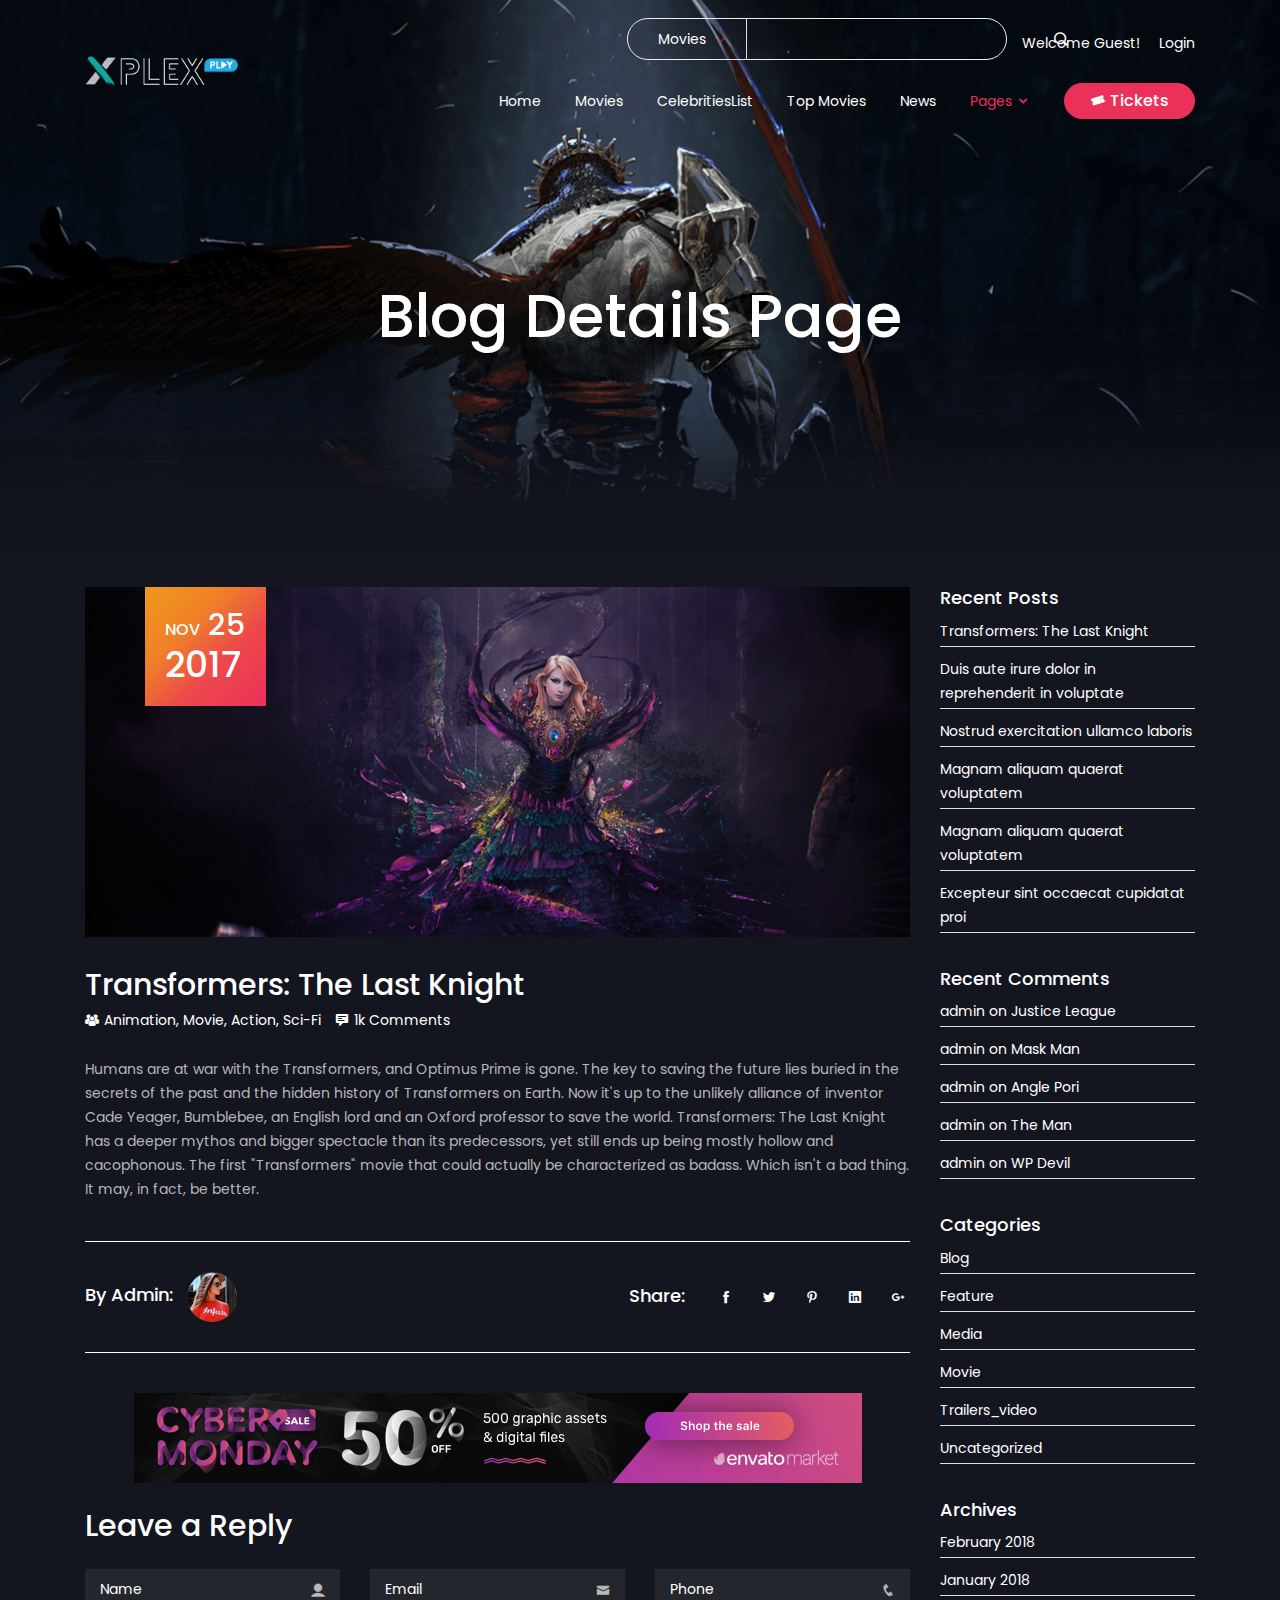
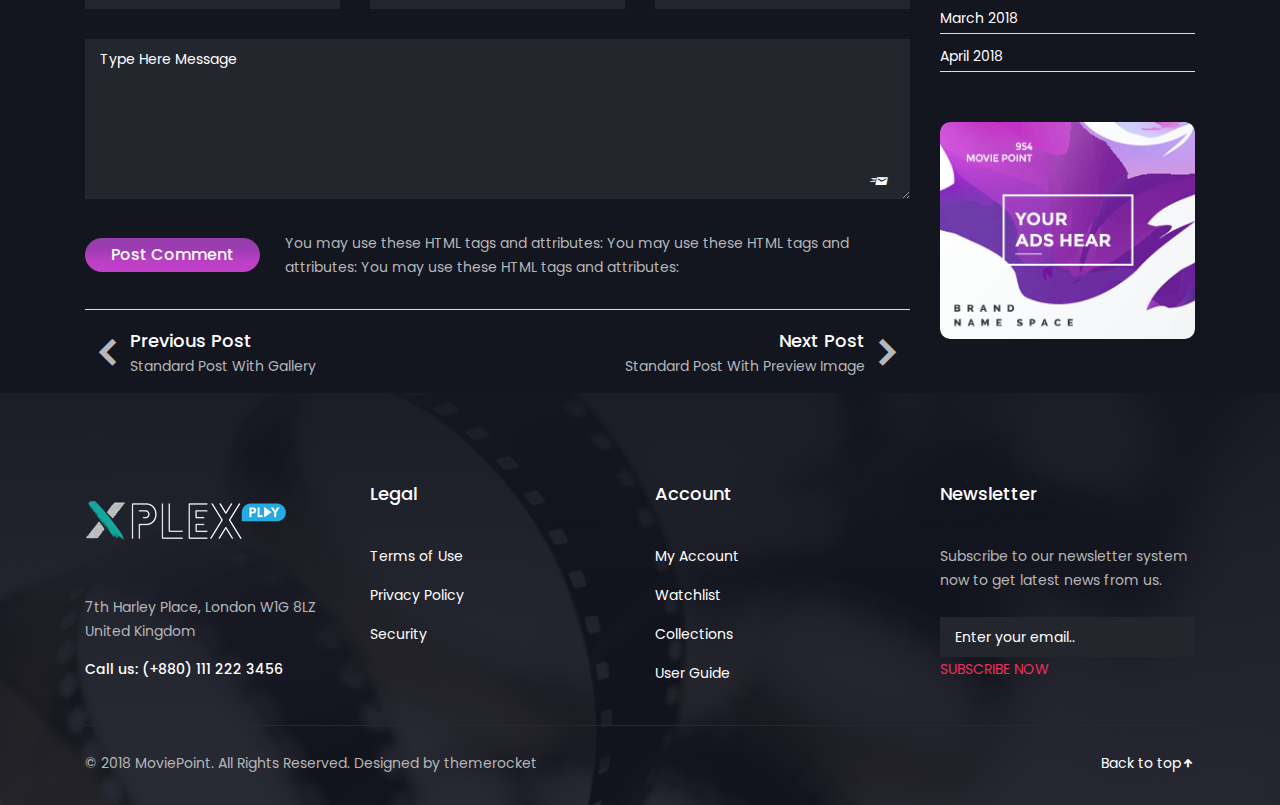
==== commit 8deb1f14: "Basic" ====
--- a/blog-details.html
+++ b/blog-details.html
@@ -4,9 +4,9 @@
 		<meta charset="UTF-8">
 		<meta http-equiv="X-UA-Compatible" content="IE=edge">
 		<meta name="viewport" content="width=device-width, initial-scale=1">
-		<title>Moviepoint - Online Movie,Vedio and TV Show HTML Template</title>
+		<title>Xplex - Entertainment Anywhere</title>
 		<!-- Favicon Icon -->
-		<link rel="icon" type="image/png" href="assets/img/favcion.png" />
+		<link rel="icon" type="image/png" href="assets/img/favicon.png" />
 		<!-- Bootstrap CSS -->
 		<link rel="stylesheet" type="text/css" href="assets/css/bootstrap.min.css" media="all" />
 		<!-- Slick nav CSS -->
